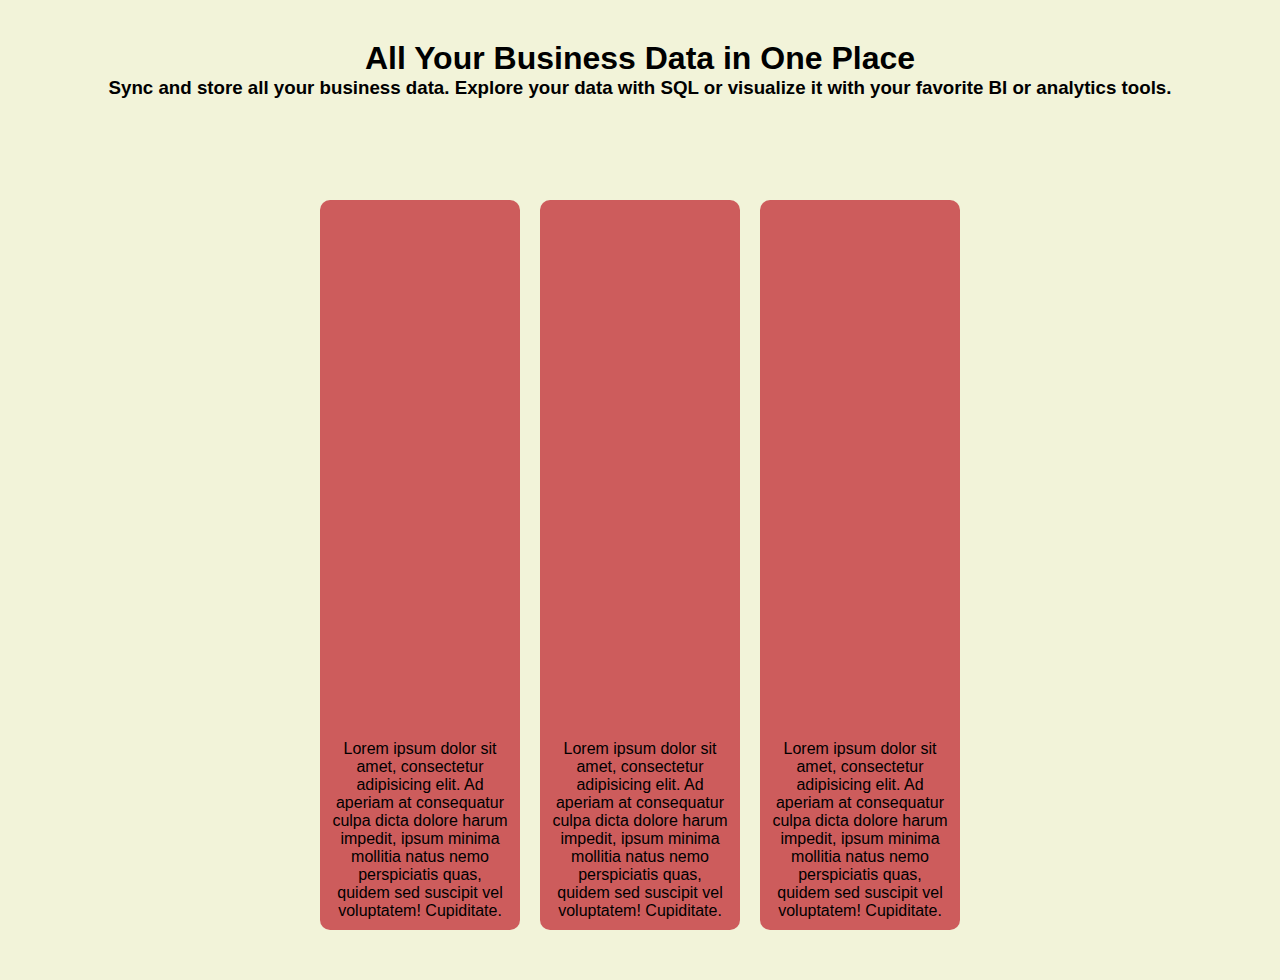
==== deel-3-webpagina/index.html @ bb4d2596 "1 en 2 opdracht 3 basis gelegd" ====
<!DOCTYPE html>
<html lang="en">
<head>
    <meta charset="UTF-8">
    <meta name="viewport" content="width=device-width, initial-scale=1, minimum-scale=1"/>
    <link rel="stylesheet" href="styles/styles.css">
    <title>Flexbox opdracht 3</title>
</head>
<body>
<div class="info-section">
    <h1>All Your Business Data in One Place</h1>
    <h3>Sync and store all your business data. Explore your data with SQL or visualize it with your favorite BI or
        analytics tools.</h3>
</div>
<div class="article-section">
    <article>
        <p>
            Lorem ipsum dolor sit amet, consectetur adipisicing elit. Ad aperiam at consequatur culpa dicta dolore harum impedit, ipsum minima mollitia natus nemo perspiciatis quas, quidem sed suscipit vel voluptatem! Cupiditate.
        </p>
    </article>
    <article>
        <p>
            Lorem ipsum dolor sit amet, consectetur adipisicing elit. Ad aperiam at consequatur culpa dicta dolore harum impedit, ipsum minima mollitia natus nemo perspiciatis quas, quidem sed suscipit vel voluptatem! Cupiditate.
        </p>
    </article>
    <article>
        <p>
            Lorem ipsum dolor sit amet, consectetur adipisicing elit. Ad aperiam at consequatur culpa dicta dolore harum impedit, ipsum minima mollitia natus nemo perspiciatis quas, quidem sed suscipit vel voluptatem! Cupiditate.
        </p>
    </article>
</div>

</body>
</html>
---- deel-3-webpagina/styles/styles.css ----
/*Schrijf hier jouw css*/

* {
    box-sizing: border-box;
    font-family: 'Poppins', sans-serif;
    margin: 0;
    padding: 0;
    text-align: center;
    /*border: red 1px solid;*/
}

body{
    display: flex;
    flex-direction: column;
    background-color: #F2F3D9;
    align-items: center;
    margin: 40px;
    height: 100vh;
}

.info-section{
    flex-basis: 150px;
    flex-grow: 0;
    flex-shrink: 0;
}

.article-section{
    display: flex;
    flex-direction: row;
    justify-content: center;
    flex-basis: auto;
    flex-grow: 1;
    flex-shrink: 1;
}

article{

    display: flex;
    flex-basis: 200px;
    align-items: flex-end;
    flex-grow: 0;
    flex-shrink: 1;

    background-color: indianred;
    border-radius: 10px;
    padding: 10px;
    margin: 10px;


}
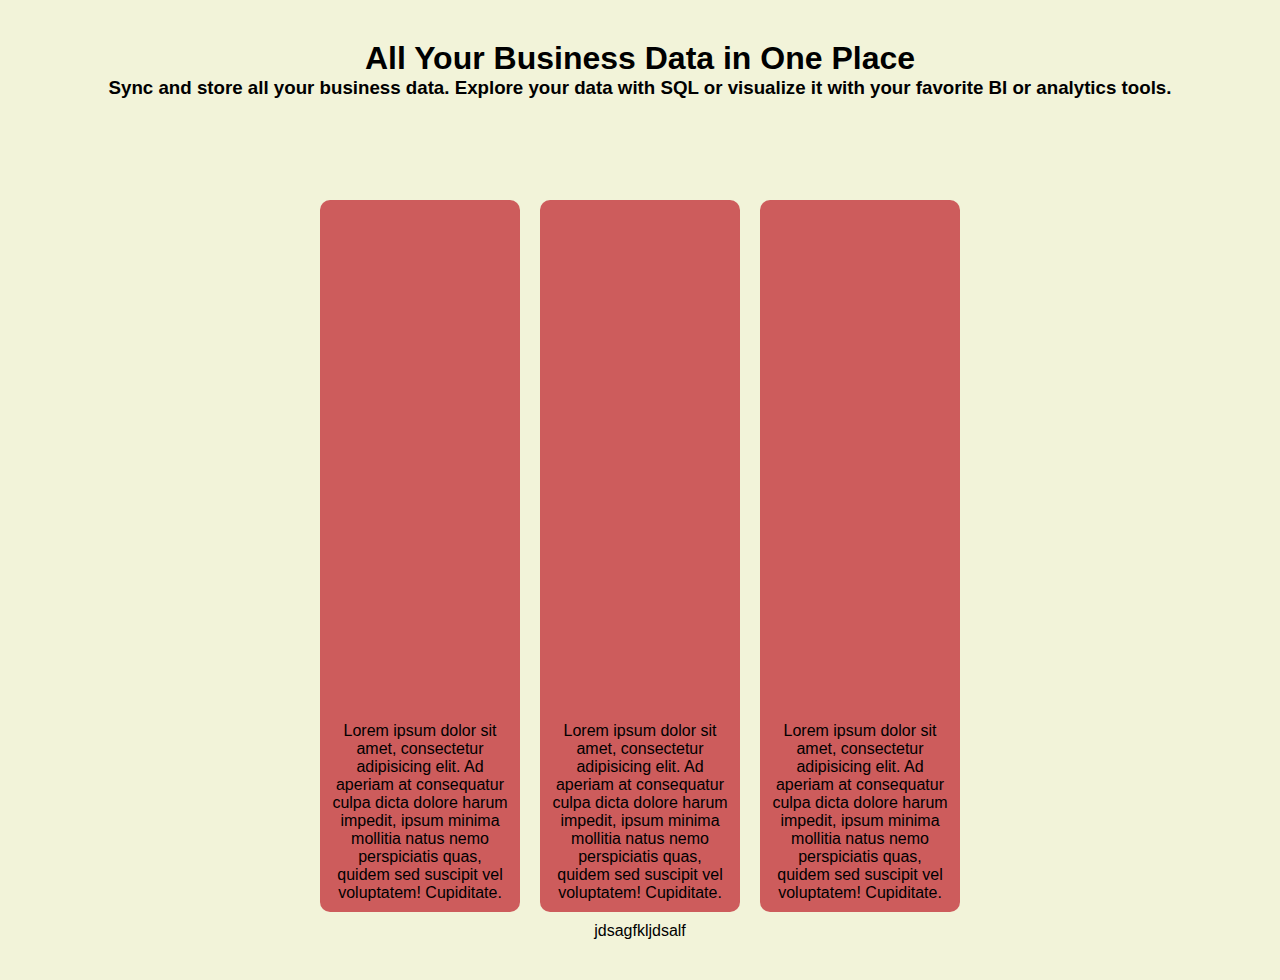
==== commit c5313078: "test" ====
--- a/deel-3-webpagina/index.html
+++ b/deel-3-webpagina/index.html
@@ -29,6 +29,6 @@
         </p>
     </article>
 </div>
-
+jdsagfkljdsalf
 </body>
 </html>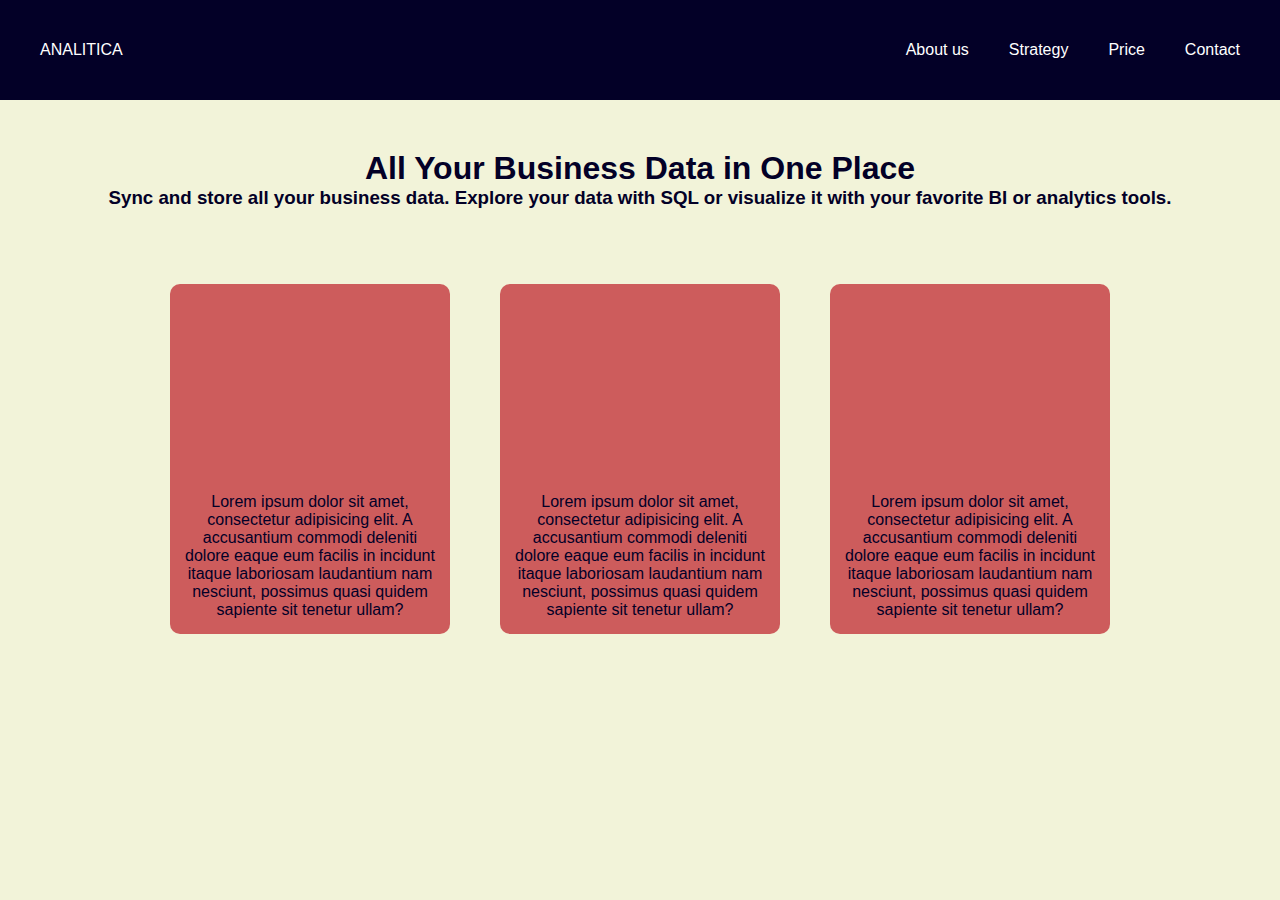
==== commit 011b5fd3: "opdracht 3 afgemaakt" ====
--- a/deel-3-webpagina/index.html
+++ b/deel-3-webpagina/index.html
@@ -7,6 +7,19 @@
     <title>Flexbox opdracht 3</title>
 </head>
 <body>
+<nav class="navbar">
+    <ul>
+        <li>ANALITICA</li>
+    </ul>
+    <ul>
+        <li>About us</li>
+        <li>Strategy</li>
+        <li>Price</li>
+        <li>Contact</li>
+    </ul>
+
+</nav>
+
 <div class="info-section">
     <h1>All Your Business Data in One Place</h1>
     <h3>Sync and store all your business data. Explore your data with SQL or visualize it with your favorite BI or
@@ -15,20 +28,19 @@
 <div class="article-section">
     <article>
         <p>
-            Lorem ipsum dolor sit amet, consectetur adipisicing elit. Ad aperiam at consequatur culpa dicta dolore harum impedit, ipsum minima mollitia natus nemo perspiciatis quas, quidem sed suscipit vel voluptatem! Cupiditate.
+         Lorem ipsum dolor sit amet, consectetur adipisicing elit. A accusantium commodi deleniti dolore eaque eum facilis in incidunt itaque laboriosam laudantium nam nesciunt, possimus quasi quidem sapiente sit tenetur ullam?
         </p>
     </article>
     <article>
         <p>
-            Lorem ipsum dolor sit amet, consectetur adipisicing elit. Ad aperiam at consequatur culpa dicta dolore harum impedit, ipsum minima mollitia natus nemo perspiciatis quas, quidem sed suscipit vel voluptatem! Cupiditate.
+            Lorem ipsum dolor sit amet, consectetur adipisicing elit. A accusantium commodi deleniti dolore eaque eum facilis in incidunt itaque laboriosam laudantium nam nesciunt, possimus quasi quidem sapiente sit tenetur ullam?
         </p>
     </article>
     <article>
         <p>
-            Lorem ipsum dolor sit amet, consectetur adipisicing elit. Ad aperiam at consequatur culpa dicta dolore harum impedit, ipsum minima mollitia natus nemo perspiciatis quas, quidem sed suscipit vel voluptatem! Cupiditate.
+            Lorem ipsum dolor sit amet, consectetur adipisicing elit. A accusantium commodi deleniti dolore eaque eum facilis in incidunt itaque laboriosam laudantium nam nesciunt, possimus quasi quidem sapiente sit tenetur ullam?
         </p>
     </article>
 </div>
-jdsagfkljdsalf
 </body>
 </html>--- a/deel-3-webpagina/styles/styles.css
+++ b/deel-3-webpagina/styles/styles.css
@@ -2,7 +2,6 @@
 
 * {
     box-sizing: border-box;
-    font-family: 'Poppins', sans-serif;
     margin: 0;
     padding: 0;
     text-align: center;
@@ -12,16 +11,42 @@
 body{
     display: flex;
     flex-direction: column;
+    justify-content: space-between;
+    align-items: center;
+    font-family: 'Poppins', sans-serif;
     background-color: #F2F3D9;
+    color: #030027;
+}
+
+.navbar{
+    display: flex;
+    flex-direction: row;
+    justify-content: space-between;
     align-items: center;
-    margin: 40px;
-    height: 100vh;
+    flex-basis: 100px;
+    width: 100vw;
+
+    background-color: #030027;
+    color: white;
+    padding: 40px;
+
+}
+
+.navbar > ul{
+    display: flex;
+    flex-direction: row;
+    gap: 40px;
+}
+
+.navbar li{
+    list-style-type: none;
+
 }
 
 .info-section{
-    flex-basis: 150px;
-    flex-grow: 0;
-    flex-shrink: 0;
+    padding: 50px;
+    flex-grow: 1;
+    flex-shrink: 1;
 }
 
 .article-section{
@@ -36,15 +61,17 @@
 article{
 
     display: flex;
-    flex-basis: 200px;
-    align-items: flex-end;
+    flex-direction: column;
+    justify-content: flex-end;
+    flex-basis: 280px;
     flex-grow: 0;
     flex-shrink: 1;
 
     background-color: indianred;
     border-radius: 10px;
-    padding: 10px;
-    margin: 10px;
+    padding: 15px;
+    margin: 25px;
+    height: 350px;
 
 
 }